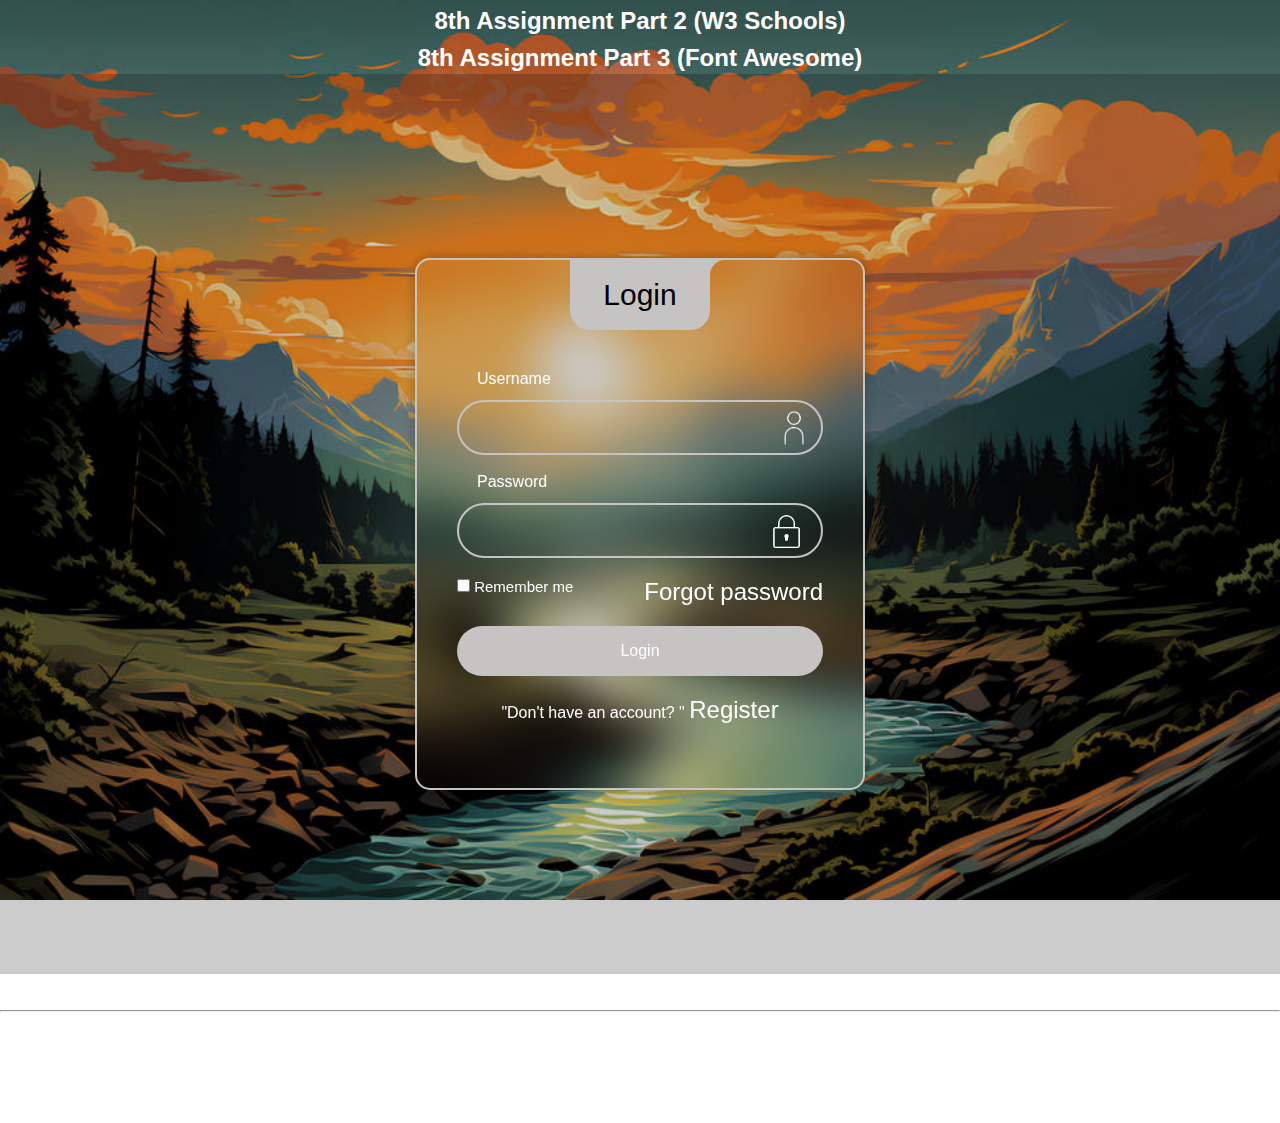
==== index.html @ 7da71790 "first commit" ====
<!DOCTYPE html>
<html lang="en">
<head>
    <meta charset="UTF-8">
    <meta name="viewport" content="width=device-width, initial-scale=1.0">
    <title>Login Page(8th Assignment Web & App (CSS) Part 1)</title>
    <link rel="stylesheet" href="8th Assignment Web & App (CSS) Part 1.css">
</head>
<body>
    
    <h1 class="Links"><center><p><a href="../8th Assignment Web & App (CSS) Part 2/8th Assignment Web & App (CSS) Part 2.html">8th Assignment Part 2 (W3 Schools)</a></p><p><a href="../8th Assignment Web & App (CSS) Part 3/8th Assignment Web & App (CSS) Part 3.html">8th Assignment Part 3 (Font Awesome)</a></p></center></h1>
    <div class="wrapper">
        <div class="login-box">
            <div class="login-header">
                <span>Login</span>
            </div>
            <form action="#">
                <div class="input-box">
                    <input type="text" id="user" class="input-field" required>
                    <label for="user" class="label">Username </label>
                </div>
                <div class="input-box">
                    <br>
                <input type="password" id="pass" class="input-field2" autocomplete="off">
                <label for="pass" class="label"><br>Password</label>
                </div>
                <div class="remember-forgot">
                    <div class="remember-me">
                        <input type="checkbox" id="remember">
                        <label for="remember">Remember me</label>
                    </div>
                    <div class="forgot">
                        <a href="#">Forgot password</a>
                    </div>
                </div>
                <div class="input-box">
                    <input type="submit" class="input-submit" value="Login">
                </div>
                <div class="register"><span>"Don't have an account? "
                    <a href="#">Register</a>
                </span></div>
            </form>
        </div>
    </div>
    <br><br><hr>
    <h1>

        Created by M.Shayan Mohsin
    <br>Class:- 9
    <br>Age:- 13
    </h1>
    </body>
</html>
---- 8th Assignment Web & App (CSS) Part 1.css ----
* {
    margin: 0;
    padding: 0;
    box-sizing: border-box;
    color: white;
    font-family: "poppins", sans-serif;
}
a {
    font-family: 'Trebuchet MS', 'Lucida Sans Unicode', 'Lucida Grande', 'Lucida Sans', Arial, sans-serif;
    font-size: x-large;
    color: rgb(0, 0, 0);
    
}
:root {
    --primary-color: #c6c3c3;
    --second-color: #ffffff;
    --black-color: #000000;
}
body {
    background-image: url(8th\ Assignment\ Web\ &\ App\ \(CSS\)\ Part\ 1\ Image\ 1.jpg);
    background-repeat: no-repeat;
    background-size: cover;
    font-family: Arial, Helvetica, sans-serif;
    background-position: center;
    background-attachment: fixed;
}
a {
    text-decoration: none;
    color: var(--second-color);
}
a:hover {
 background-color: red;
 padding: 10px;
    text-decoration: underline;
}
.wrapper {
    width: 100%;
    display: flex;
    justify-content: center;
    align-items: center;
    min-height: 100vh;
    background-color: rgba(0, 0, 0, 0.2);
}
.login-box {
    position: relative;
    width: 450px;
    backdrop-filter: blur(25px);
    border: 2px solid var(--primary-color);
    box-shadow: 0px 0px 10px 2px rgba(0, 0, 0, 0.2);
    border-radius: 15px;
    padding: 7.5em 2.5em 4em 2.5em;
    color: var(--second-color);
}
.login-header {
    position: absolute;
    top: 0;
    left: 50%;
    transform: translateX(-50%);
    display: flex;
    align-items: center;
    justify-content: center;
    background-color: var(--primary-color);
    width: 140px;
    height: 70px;
    border-radius: 0 0 20px 20px;
}
.login-header span {
    font-size: 30px;
    color: var(--black-color);
}
.login-header::before {
    position: absolute;
    top: 0;
    left: -30px;
    width: 30px;
    height: 30px;
    border-top-right-radius: 50%;
    background: transparent;
    box-shadow: 15px 0 0 0 var(--primary-color);
}
.login-header::after {
    content: "";
    position: absolute;
    top: 0;
    right: -30px;
    width: 30px;
    height: 30px;
    border-top-left-radius: 50%;
    background: transparent;
    box-shadow: -15px 0 0 0 var(--primary-color);
}
.input-box {
    position: relative;
    display: flex;
    flex-direction: column;
    margin: 20px 0;
}
.input-field {
    width: 100%;
    height: 55px;
    font-size: 16px;
    background: transparent;
    color: var(--second-color);
    padding-inline: 20px 50px;
    border: 2px solid var(--primary-color);
    border-radius: 30px;
    outline: none;
    background-image: url(8th\ Assignment\ Web\ &\ App\ \(CSS\)\ Part\ 1\ Image\ 2.png);
    color: white;
    background-size: 50px;
    background-repeat: no-repeat;
padding-right: 10px;
    background-position: 310px;
}
.input-field2{
    width: 100%;
    height: 55px;
    font-size: 16px;
    background: transparent;
    color: var(--second-color);
    padding-inline: 20px 50px;
    border: 2px solid var(--primary-color);
    border-radius: 30px;
    outline: none;
    background-image: url(8th\ Assignment\ Web\ &\ App\ \(CSS\)\ Part\ 1\ Image\ 3.png);
    color: white;
    background-size: 35px;
    background-repeat: no-repeat;
    background-position: 310px;
}
#user {
    margin-bottom: 10px;
}
.label {
    position: absolute;
    top: -30px;
    left: 20px;
}
.input-field:focus~.label,
.input-field:valid .label{
    position: absolute;
    top: -10px;
    left: 20px;
    font-size: 14px;
    background-color: var(--primary-color);
    border-radius: 30px;
    color: var(--black-color);
    padding-left: 10px;
    padding-right: 10px;
    padding-bottom: 10px;
}
.icon {
    position: absolute;
    top: 18px;
    right: 25px;
    font-size: 20px;
}
.remember-forgot {
    display: flex;
    justify-content: space-between;
    font-size: 15px;
}
.input-submit {
    width: 100%;
    height: 50px;
    background: #c6c3c3;
    font-size: 16px;
    font-weight: 500;
    border: none;
    border-radius: 30px;
    cursor: pointer;
    transition: 0.3s;
}
.input-submit:hover {
    background: var(--second-color);
}
.register {
    text-align: center;
}
.register a {
    font-weight: 500;
    font-family: Arial, Helvetica, sans-serif;
}
@media only screen and (max-width: 564px) {
    .wrapper {
        padding: 20px;
    }
    .login_box {
        padding: 7.5em 1.5em 4em 1.5em;
    }
}
@keyframes blink {
    0% {
        opacity: 1;
    }
    50% {
        opacity: 0;
    }
    100% {
        opacity: 1;
    }
}

.icon.blinking {
    animation: blink 1s infinite;
}
    #source-link {
        top: 60px;
      }
  
      #source-link>i {
        color: rgb(94, 106, 210);
      }
      .forgot > a{
        font-family: Arial, Helvetica, sans-serif
      }
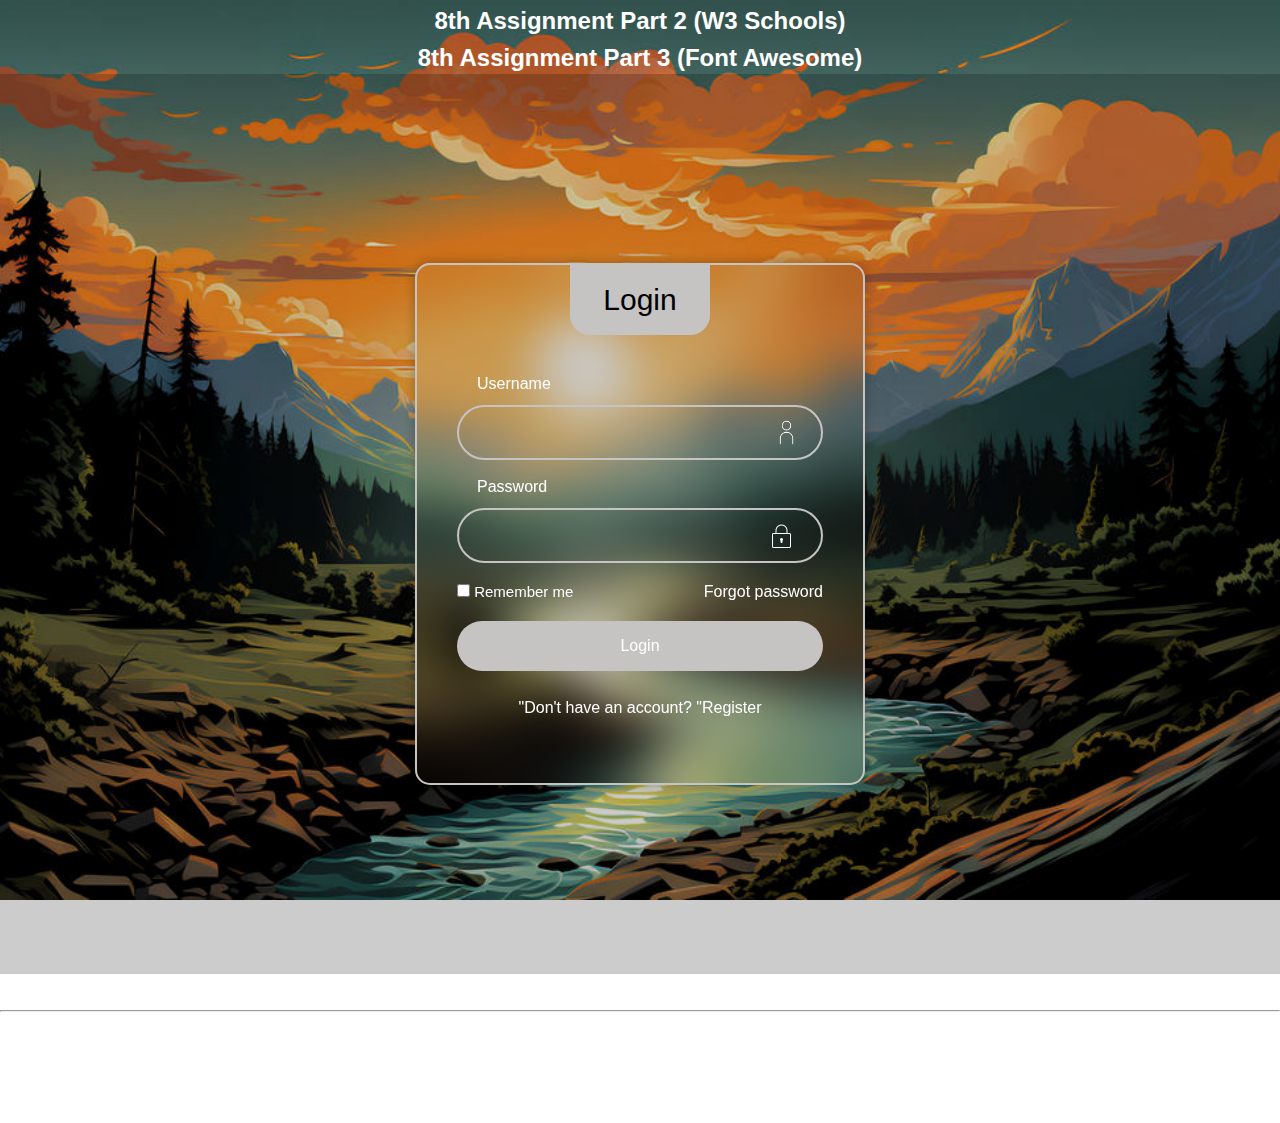
==== commit dc7ff981: "Task Done" ====
--- a/index.html
+++ b/index.html
@@ -8,7 +8,7 @@
 </head>
 <body>
     
-    <h1 class="Links"><center><p><a href="../8th Assignment Web & App (CSS) Part 2/8th Assignment Web & App (CSS) Part 2.html">8th Assignment Part 2 (W3 Schools)</a></p><p><a href="../8th Assignment Web & App (CSS) Part 3/8th Assignment Web & App (CSS) Part 3.html">8th Assignment Part 3 (Font Awesome)</a></p></center></h1>
+    <h1 class="Links"><center><p><a href="8th Assignment Web & App (CSS) Part 2.html" class="W3school-FontAwesome">8th Assignment Part 2 (W3 Schools)</a></p><p><a href="8th Assignment Web & App (CSS) Part 3.html" class="W3school-FontAwesome">8th Assignment Part 3 (Font Awesome)</a></p></center></h1>
     <div class="wrapper">
         <div class="login-box">
             <div class="login-header">
@@ -36,8 +36,8 @@
                 <div class="input-box">
                     <input type="submit" class="input-submit" value="Login">
                 </div>
-                <div class="register"><span>"Don't have an account? "
-                    <a href="#">Register</a>
+                <div class="register"><span>"Don't have an account? "<span class="W3school-FontAwesome">Register</span>
+                    <a href="#" class="W3school-FontAwesome"></a>
                 </span></div>
             </form>
         </div>
--- a/8th Assignment Web & App (CSS) Part 1.css
+++ b/8th Assignment Web & App (CSS) Part 1.css
@@ -3,10 +3,8 @@
     padding: 0;
     box-sizing: border-box;
     color: white;
-    font-family: "poppins", sans-serif;
 }
 a {
-    font-family: 'Trebuchet MS', 'Lucida Sans Unicode', 'Lucida Grande', 'Lucida Sans', Arial, sans-serif;
     font-size: x-large;
     color: rgb(0, 0, 0);
     
@@ -28,10 +26,11 @@
     text-decoration: none;
     color: var(--second-color);
 }
-a:hover {
+.W3school-FontAwesome:hover {
  background-color: red;
  padding: 10px;
-    text-decoration: underline;
+text-decoration: underline;
+cursor: pointer;
 }
 .wrapper {
     width: 100%;
@@ -79,7 +78,6 @@
     box-shadow: 15px 0 0 0 var(--primary-color);
 }
 .login-header::after {
-    content: "";
     position: absolute;
     top: 0;
     right: -30px;
@@ -107,9 +105,9 @@
     outline: none;
     background-image: url(8th\ Assignment\ Web\ &\ App\ \(CSS\)\ Part\ 1\ Image\ 2.png);
     color: white;
-    background-size: 50px;
+    background-size: 35px;
     background-repeat: no-repeat;
-padding-right: 10px;
+padding-right: 5px;
     background-position: 310px;
 }
 .input-field2{
@@ -124,7 +122,7 @@
     outline: none;
     background-image: url(8th\ Assignment\ Web\ &\ App\ \(CSS\)\ Part\ 1\ Image\ 3.png);
     color: white;
-    background-size: 35px;
+    background-size: 25px;
     background-repeat: no-repeat;
     background-position: 310px;
 }
@@ -135,25 +133,6 @@
     position: absolute;
     top: -30px;
     left: 20px;
-}
-.input-field:focus~.label,
-.input-field:valid .label{
-    position: absolute;
-    top: -10px;
-    left: 20px;
-    font-size: 14px;
-    background-color: var(--primary-color);
-    border-radius: 30px;
-    color: var(--black-color);
-    padding-left: 10px;
-    padding-right: 10px;
-    padding-bottom: 10px;
-}
-.icon {
-    position: absolute;
-    top: 18px;
-    right: 25px;
-    font-size: 20px;
 }
 .remember-forgot {
     display: flex;
@@ -173,44 +152,12 @@
 }
 .input-submit:hover {
     background: var(--second-color);
+    color: black;
 }
 .register {
     text-align: center;
 }
-.register a {
-    font-weight: 500;
-    font-family: Arial, Helvetica, sans-serif;
-}
-@media only screen and (max-width: 564px) {
-    .wrapper {
-        padding: 20px;
-    }
-    .login_box {
-        padding: 7.5em 1.5em 4em 1.5em;
-    }
-}
-@keyframes blink {
-    0% {
-        opacity: 1;
-    }
-    50% {
-        opacity: 0;
-    }
-    100% {
-        opacity: 1;
-    }
-}
-
-.icon.blinking {
-    animation: blink 1s infinite;
-}
-    #source-link {
-        top: 60px;
-      }
-  
-      #source-link>i {
-        color: rgb(94, 106, 210);
-      }
       .forgot > a{
-        font-family: Arial, Helvetica, sans-serif
+        font-family: Arial, Helvetica, sans-serif;
+        font-size: 16px;
       }